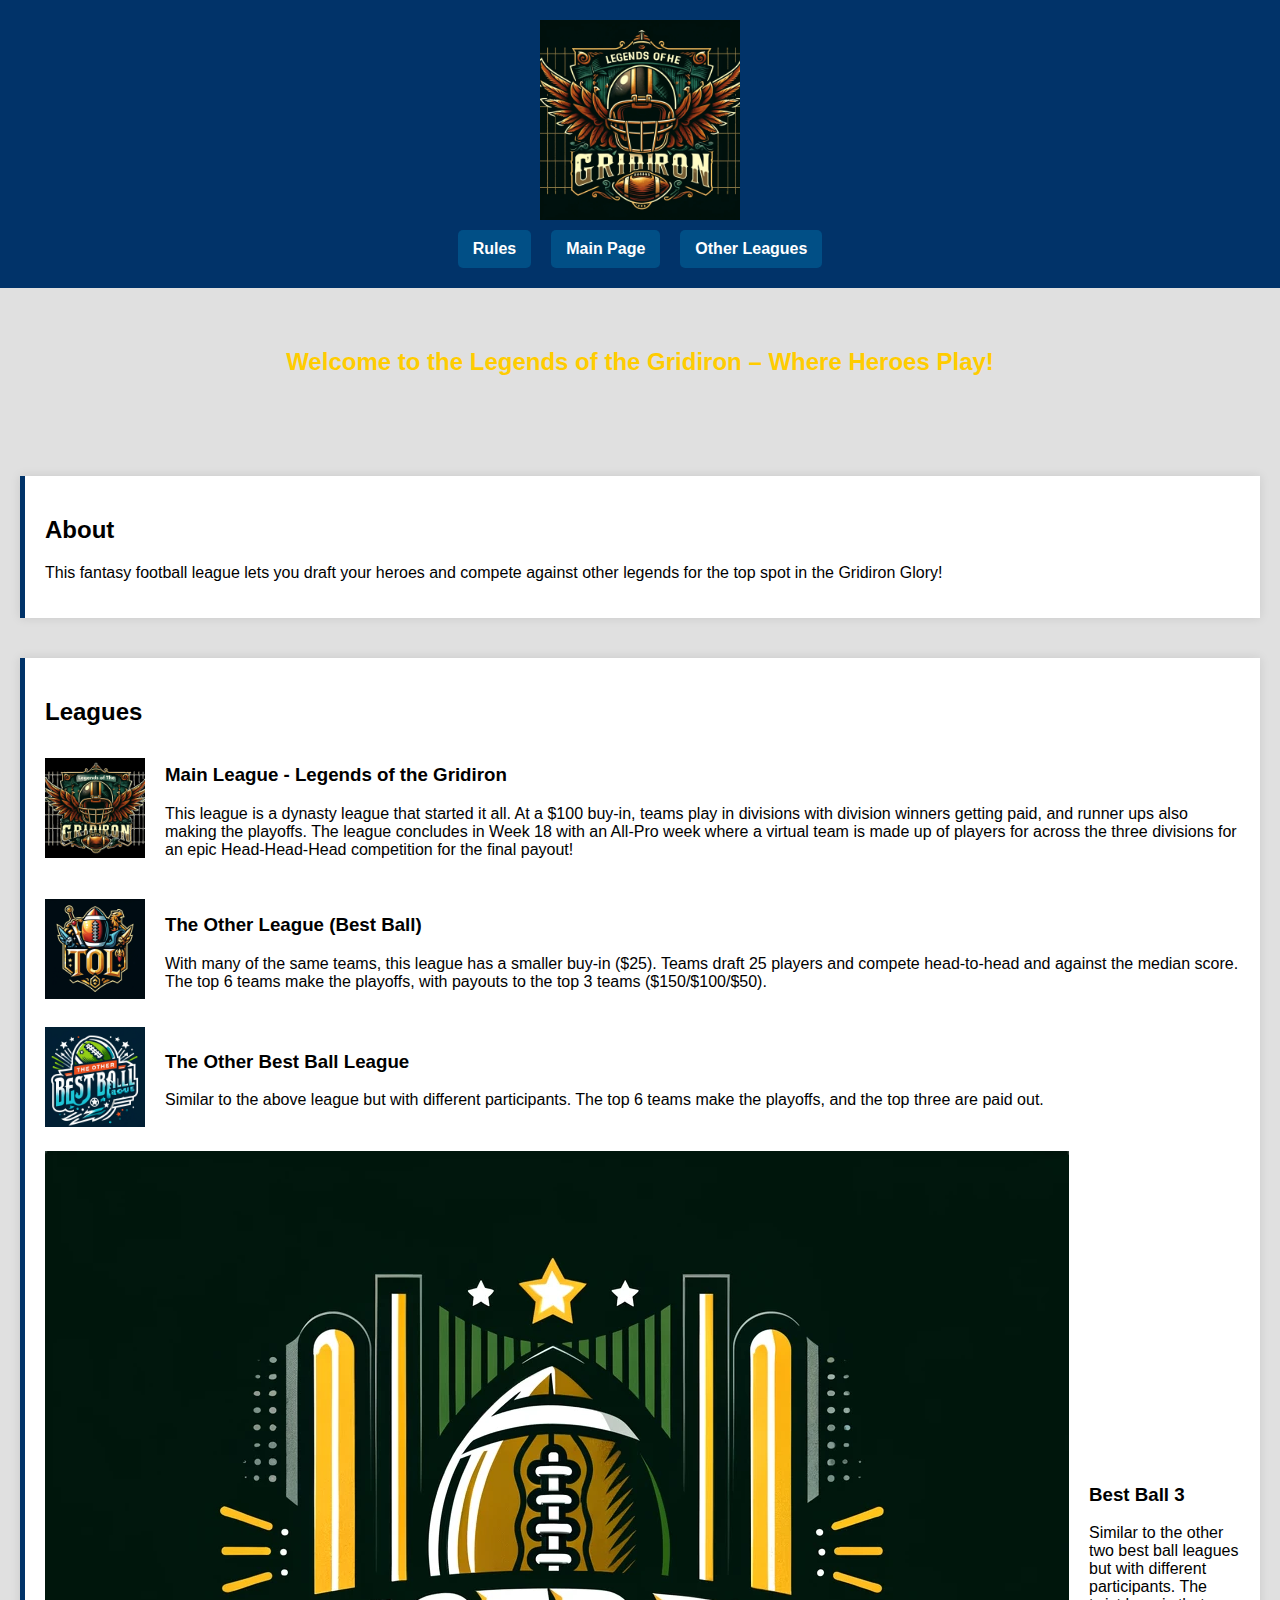
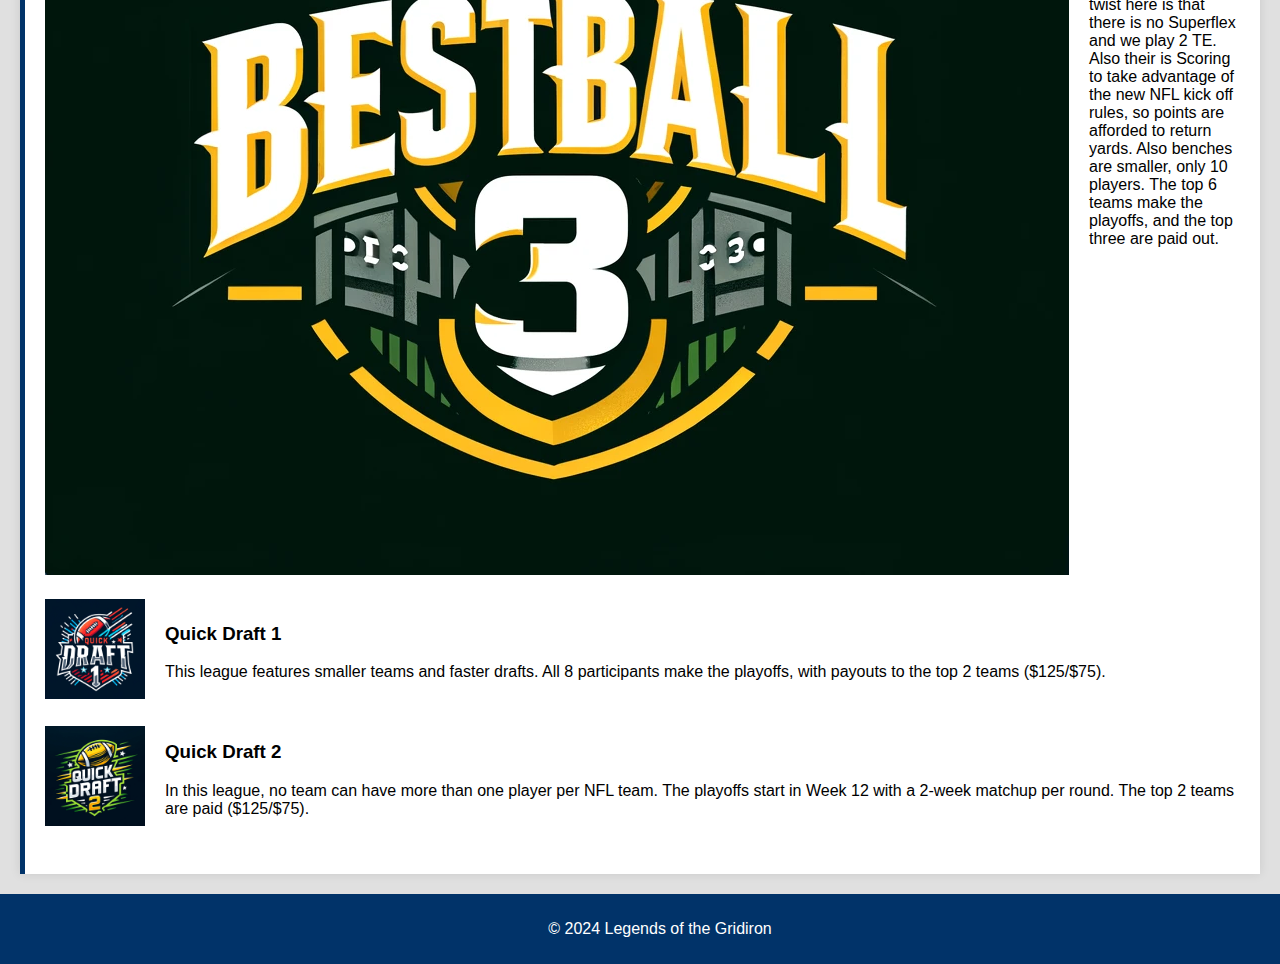
==== index.html @ 9a8d8000 "Add thumbnails to main images, add BB3" ====
<!DOCTYPE html>
<html lang="en">

<head>
    <meta charset="UTF-8">
    <meta name="viewport" content="width=device-width, initial-scale=1.0">
    <title>Legends of the Gridiron</title>
    <link rel="stylesheet" href="static/css/styles.css">
</head>

<body>
    <header>
        <div class="header-content">
            <img src="static/img/LegendLogo.png" alt="League Logo" class="large-logo">
        </div>
        <nav>
            <ul>
                <li><a href="#rules">Rules</a></li>
                <li><a href="index.html">Main Page</a></li>
                <li><a href="#otherLeagues">Other Leagues</a></li>
            </ul>
        </nav>
    </header>

    <section class="banner">
        <h2>Welcome to the Legends of the Gridiron – Where Heroes Play!</h2>
    </section>

    <section class="about">
        <h2>About</h2>
        <p>This fantasy football league lets you draft your heroes and compete against other legends for the top spot in
            the Gridiron Glory!</p>
    </section>

    <section class="leagues" id="otherLeagues">
        <h2>Leagues</h2>
        <ul>
            <li>
                <a href="MainLeague.html"><img src="static/img/LegendsLogo2.png" alt="Main League Thumbnail"
                        class="thumbnail"></a>
                <div>
                    <h3>Main League - Legends of the Gridiron</h3>
                    <p>This league is a dynasty league that started it all. At a $100 buy-in, teams play in divisions
                        with
                        division winners getting paid, and runner ups also making the playoffs. The league concludes in
                        Week
                        18 with an All-Pro week where a virtual team is made up of players for across the three
                        divisions
                        for an epic Head-Head-Head competition for the final payout!</p>
                </div>
            </li>
            <li>
                <a href="TheBestBallLeague.html"><img src="static/img/TheOtherLeague.png"
                        alt="Best Ball League Thumbnail" class="thumbnail"></a>
                <div>
                    <h3>The Other League (Best Ball)</h3>
                    <p>With many of the same teams, this league has a smaller buy-in ($25). Teams draft 25 players and
                        compete head-to-head and against the median score. The top 6 teams make the playoffs, with
                        payouts
                        to the top 3 teams ($150/$100/$50).</p>
                </div>
            </li>
            <li>
                <a href="OtherBestBallLeague.html"><img src="static/img/TheOtherBBLeague.png"
                        alt="Other Best Ball League Thumbnail" class="thumbnail"></a>
                <div>
                    <h3>The Other Best Ball League</h3>
                    <p>Similar to the above league but with different participants. The top 6 teams make the playoffs,
                        and
                        the top three are paid out.</p>
                </div>
            </li>
            <li>
                <a href="BestBall3.html"><img src="static/img/BestBall3.png" alt="Best Ball 3 Thumbnail
                        class="thumbnail"></a>
                <div>
                    <h3>Best Ball 3</h3>
                    <p>Similar to the other two best ball leagues but with different participants.  The twist here is that there is no Superflex and we play 2 TE.  Also their is Scoring
                        to take advantage of the new NFL kick off rules, so points are afforded to return yards.  Also benches are smaller, only 10 players. 
                        The top 6 teams make the playoffs, and the top three are paid out.</p>
                </div>
            </li>
            <li>
                <a href="QuickDraft1.html"><img src="static/img/QuickDraft1.png"
                        alt="Quick Draft 1 Thumbnail" class="thumbnail"></a>
                <div>
                    <h3>Quick Draft 1</h3>
                    <p>This league features smaller teams and faster drafts. All 8 participants make the playoffs, with
                        payouts to the top 2 teams ($125/$75).</p>
                </div>
            </li>
            <li>
                <a href="QuickDraft2.html"><img src="static/img/quickdraft2.png"
                        alt="Quick Draft 2 Thumbnail" class="thumbnail"></a>
                <div>
                    <h3>Quick Draft 2</h3>
                    <p>In this league, no team can have more than one player per NFL team. The playoffs start in Week 12
                        with a 2-week matchup per round. The top 2 teams are paid ($125/$75).</p>
                </div>
            </li>
        </ul>
    </section>

    <footer>
        <p>&copy; 2024 Legends of the Gridiron</p>
    </footer>
</body>

</html>
---- static/css/styles.css ----
body {
    font-family: 'Arial', sans-serif;
    margin: 0;
    padding: 0;
    background-color: #e0e0e0;
    display: flex;
    flex-direction: column;
    min-height: 100vh;
}

header {
    background-color: #013369;
    color: white;
    padding: 20px;
    text-align: center;
}

.header-content {
    display: flex;
    align-items: center;
    justify-content: center;
    flex-wrap: wrap;
}

.header-content .large-logo {
    height: 200px;
    /* Adjust height for larger logo */
    max-width: 100%;
    /* Ensure the logo is responsive */
}

nav ul {
    list-style: none;
    padding: 0;
    display: flex;
    justify-content: center;
    flex-wrap: wrap;
    margin: 10px 0 0;
}

nav ul li {
    margin: 0 10px;
}

nav ul li a {
    display: block;
    padding: 10px 15px;
    color: white;
    background-color: #014f86;
    border-radius: 5px;
    text-decoration: none;
    font-weight: bold;
    transition: background-color 0.3s;
}

nav ul li a:hover {
    background-color: #013369;
}

main {
    flex: 1;
}

.banner {
    background: url('football-field.jpg') no-repeat center center/cover;
    color: white;
    text-align: center;
    padding: 60px 20px;
}

.banner h2 {
    margin: 0 0 20px;
    color: #ffcc00;
    /* Change this color as desired */
}

.about,
.leagues {
    margin: 20px;
    padding: 20px;
    background-color: white;
    box-shadow: 0 0 10px rgba(0, 0, 0, 0.1);
    border-left: 5px solid #013369;
}

.leagues ul {
    list-style: none;
    padding: 0;
}

.leagues ul li {
    display: flex;
    align-items: center;
    margin-bottom: 20px;
}

.leagues ul li a {
    margin-right: 20px;
}

.leagues ul li img.thumbnail {
    width: 100px;
    /* Adjust width as needed */
    height: auto;
}

footer {
    background-color: #013369;
    color: white;
    text-align: center;
    padding: 10px 20px;
    position: relative;
    bottom: 0;
    width: 100%;
    margin-top: auto;
}

/* Mobile Responsive Styles */
@media (max-width: 768px) {
    .header-content {
        flex-direction: column;
    }

    nav ul {
        flex-direction: column;
        align-items: center;
    }

    nav ul li {
        margin: 5px 0;
    }

    .banner {
        padding: 40px 20px;
    }

    .leagues ul li {
        flex-direction: column;
        align-items: flex-start;
    }

    .leagues ul li a {
        margin-bottom: 10px;
    }
}
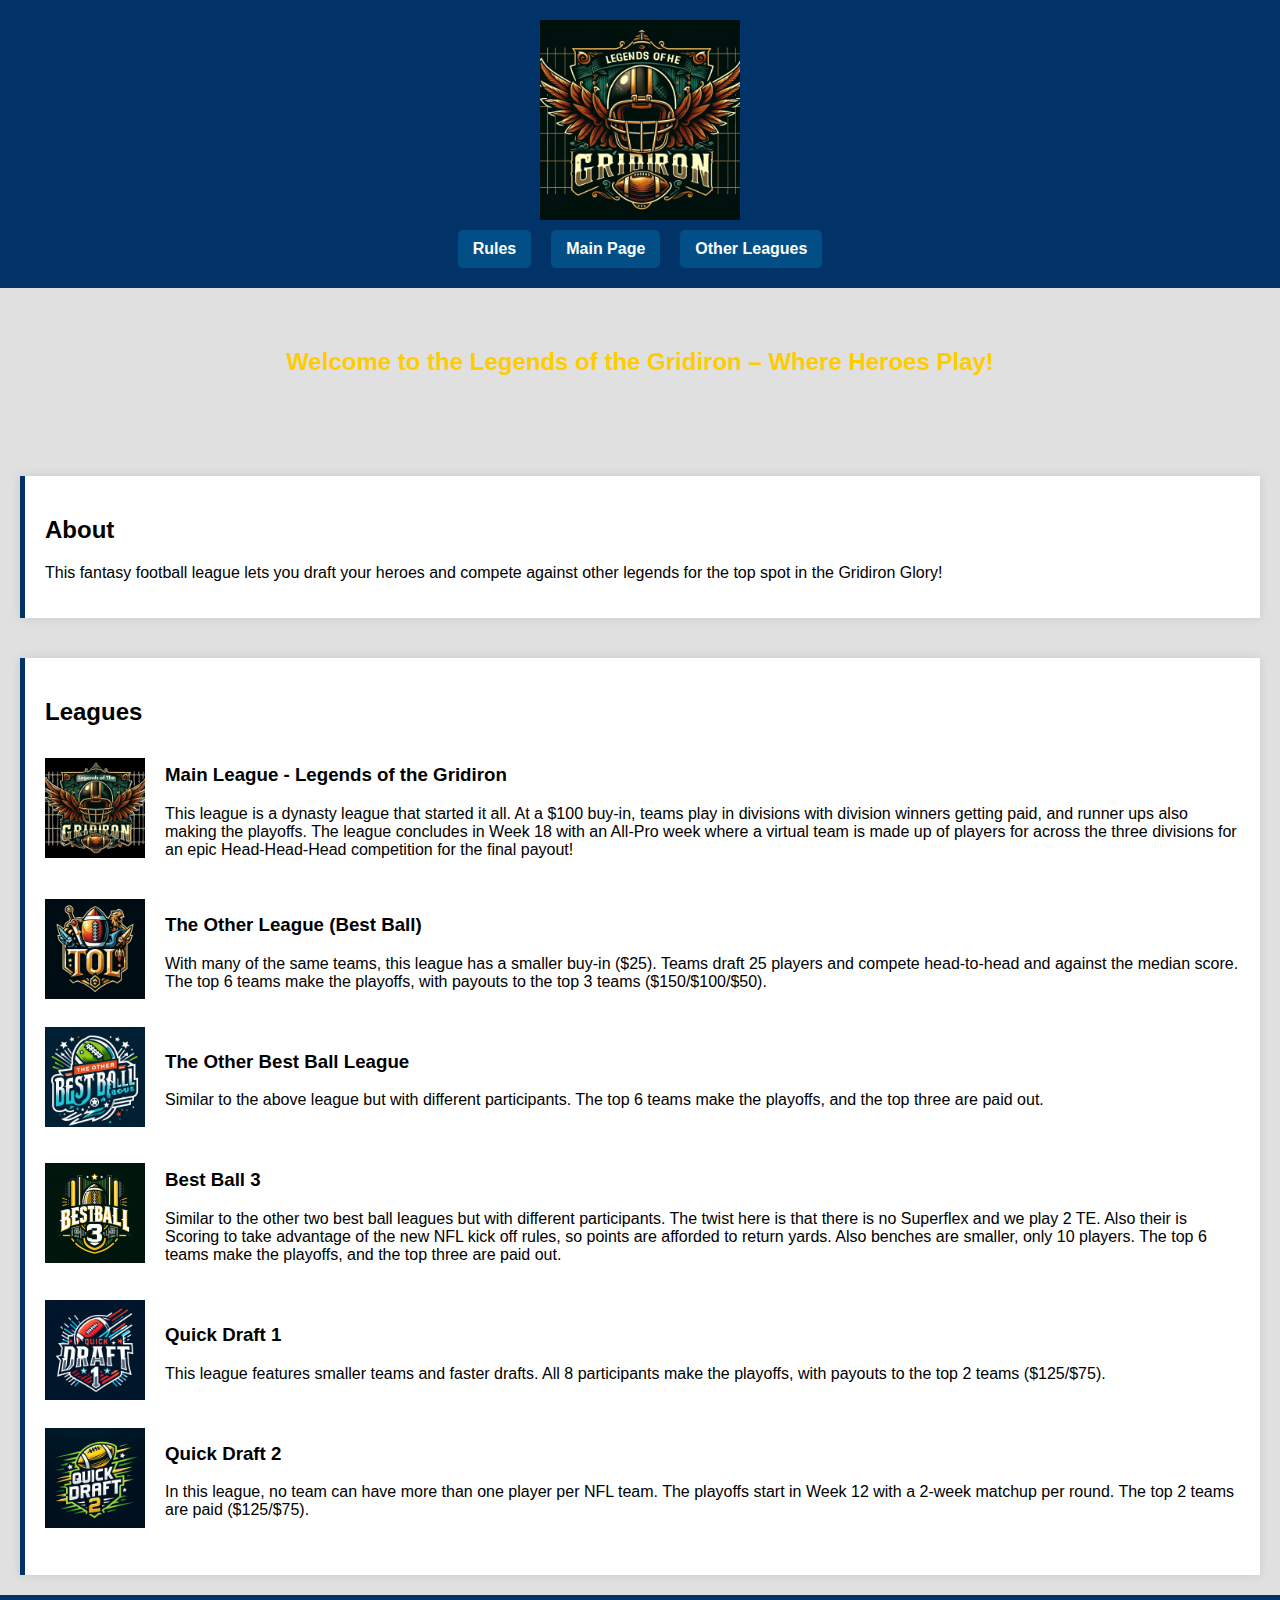
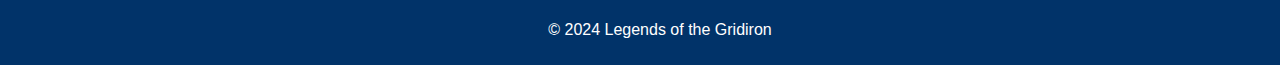
==== commit 334e88d0: "Use the bestball 3 thumbnail" ====
--- a/index.html
+++ b/index.html
@@ -71,7 +71,7 @@
                 </div>
             </li>
             <li>
-                <a href="BestBall3.html"><img src="static/img/BestBall3.png" alt="Best Ball 3 Thumbnail
+                <a href="BestBall3.html"><img src="static/img/BestBall3_thumbnail.png" alt="Best Ball 3 Thumbnail
                         class="thumbnail"></a>
                 <div>
                     <h3>Best Ball 3</h3>
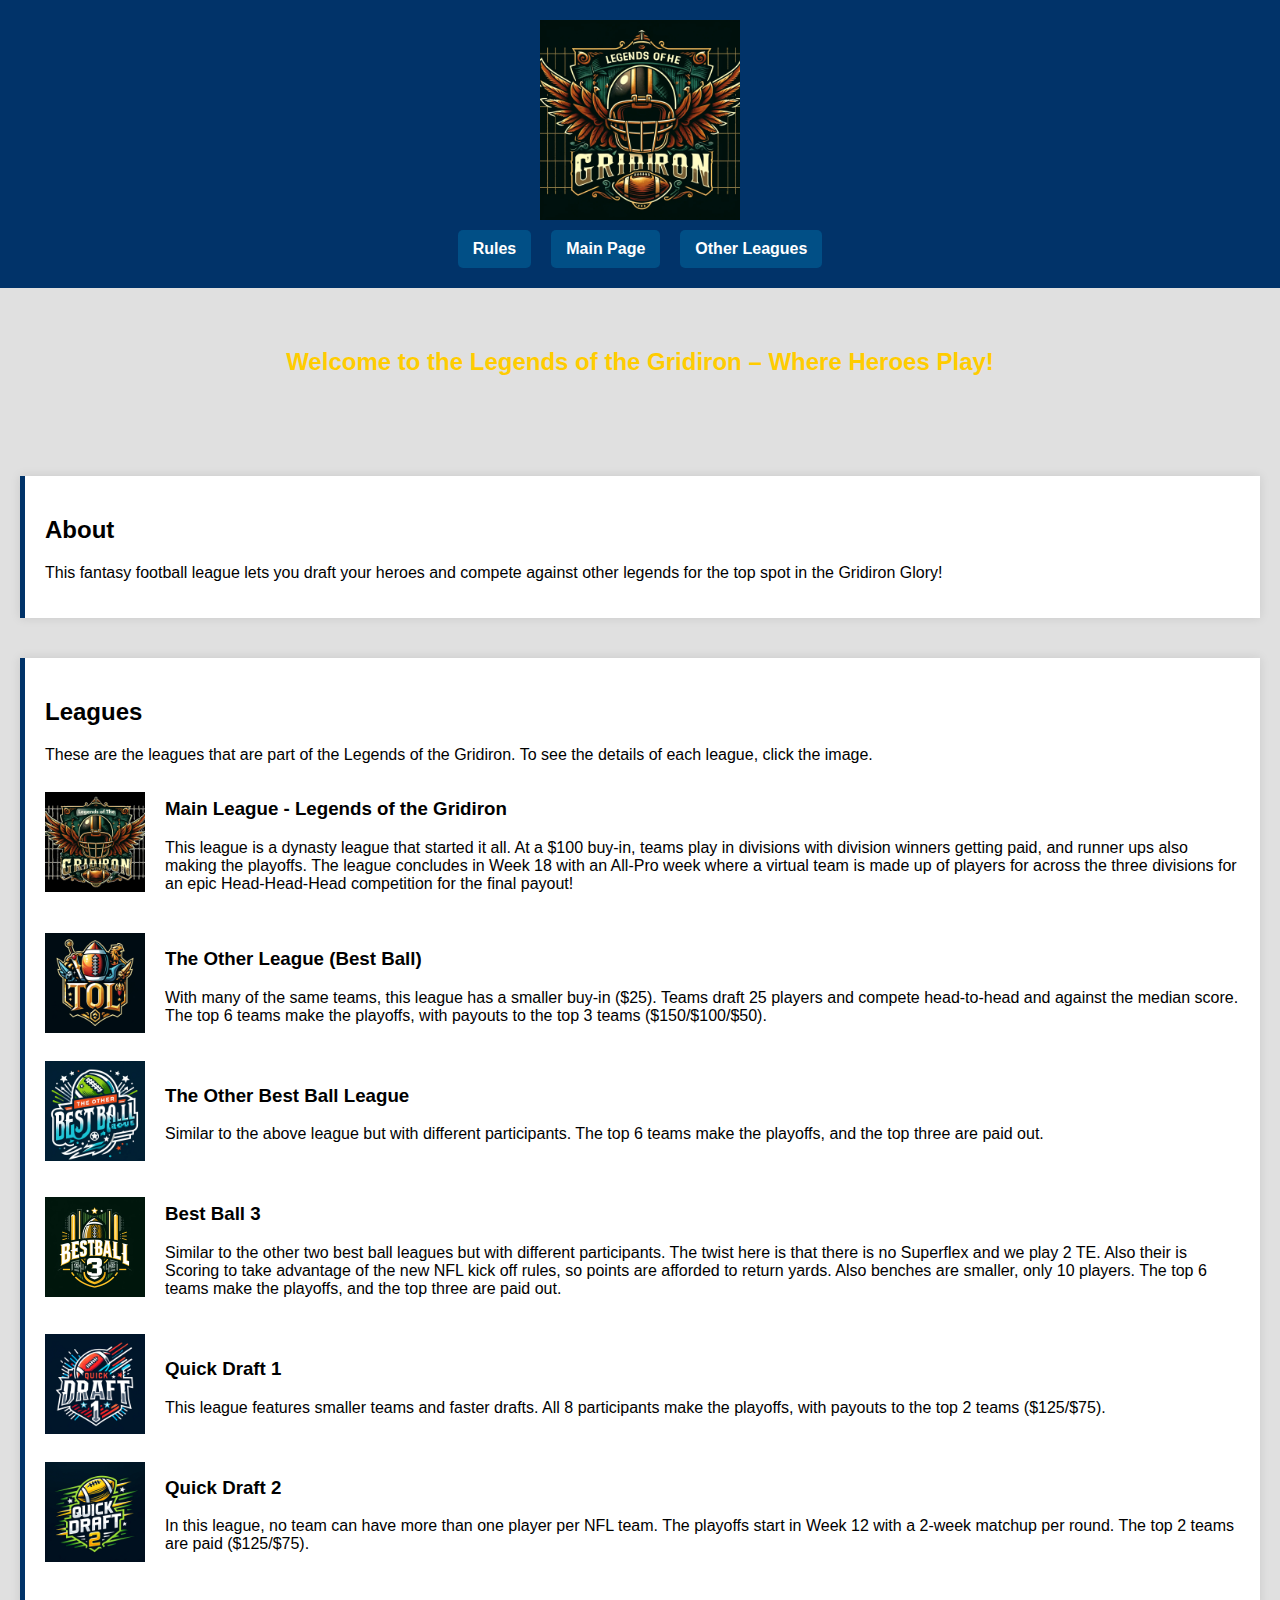
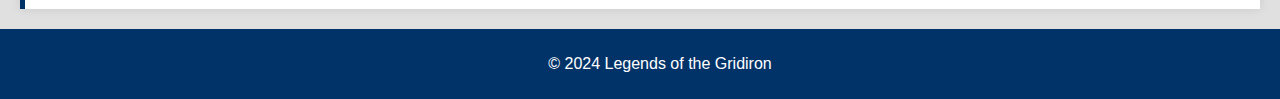
==== commit dccacb0c: "Minor fixups" ====
--- a/index.html
+++ b/index.html
@@ -34,6 +34,7 @@
 
     <section class="leagues" id="otherLeagues">
         <h2>Leagues</h2>
+        These are the leagues that are part of the Legends of the Gridiron.  To see the details of each league, click the image.
         <ul>
             <li>
                 <a href="MainLeague.html"><img src="static/img/LegendsLogo2.png" alt="Main League Thumbnail"
--- a/static/css/styles.css
+++ b/static/css/styles.css
@@ -29,6 +29,29 @@
     /* Ensure the logo is responsive */
 }
 
+.header-content .logo {
+    height: 100px;
+    margin-right: 20px;
+}
+
+.header-content .header-text {
+    display: flex;
+    flex-direction: column;
+    justify-content: center;
+    color: white;
+}
+
+header h1 {
+    margin: 0;
+    font-size: 2.5em;
+}
+
+header h2 {
+    margin: 0;
+    font-size: 1.5em;
+    font-weight: normal;
+}
+
 nav ul {
     list-style: none;
     padding: 0;
@@ -38,9 +61,9 @@
     margin: 10px 0 0;
 }
 
-nav ul li {
-    margin: 0 10px;
-}
+nav ul li  {
+     margin: 0 10px;
+ }
 
 nav ul li a {
     display: block;
@@ -75,7 +98,13 @@
 }
 
 .about,
-.leagues {
+.leagues,
+.content-section,
+#overview,
+#scoring-system,
+#player-names,
+#playoff-system,
+#special-rules {
     margin: 20px;
     padding: 20px;
     background-color: white;
@@ -104,6 +133,11 @@
     height: auto;
 }
 
+.rowHighlight {
+    background-color: #FFFF00;
+    font-weight: bold;
+    color: #000000;
+}
 footer {
     background-color: #013369;
     color: white;
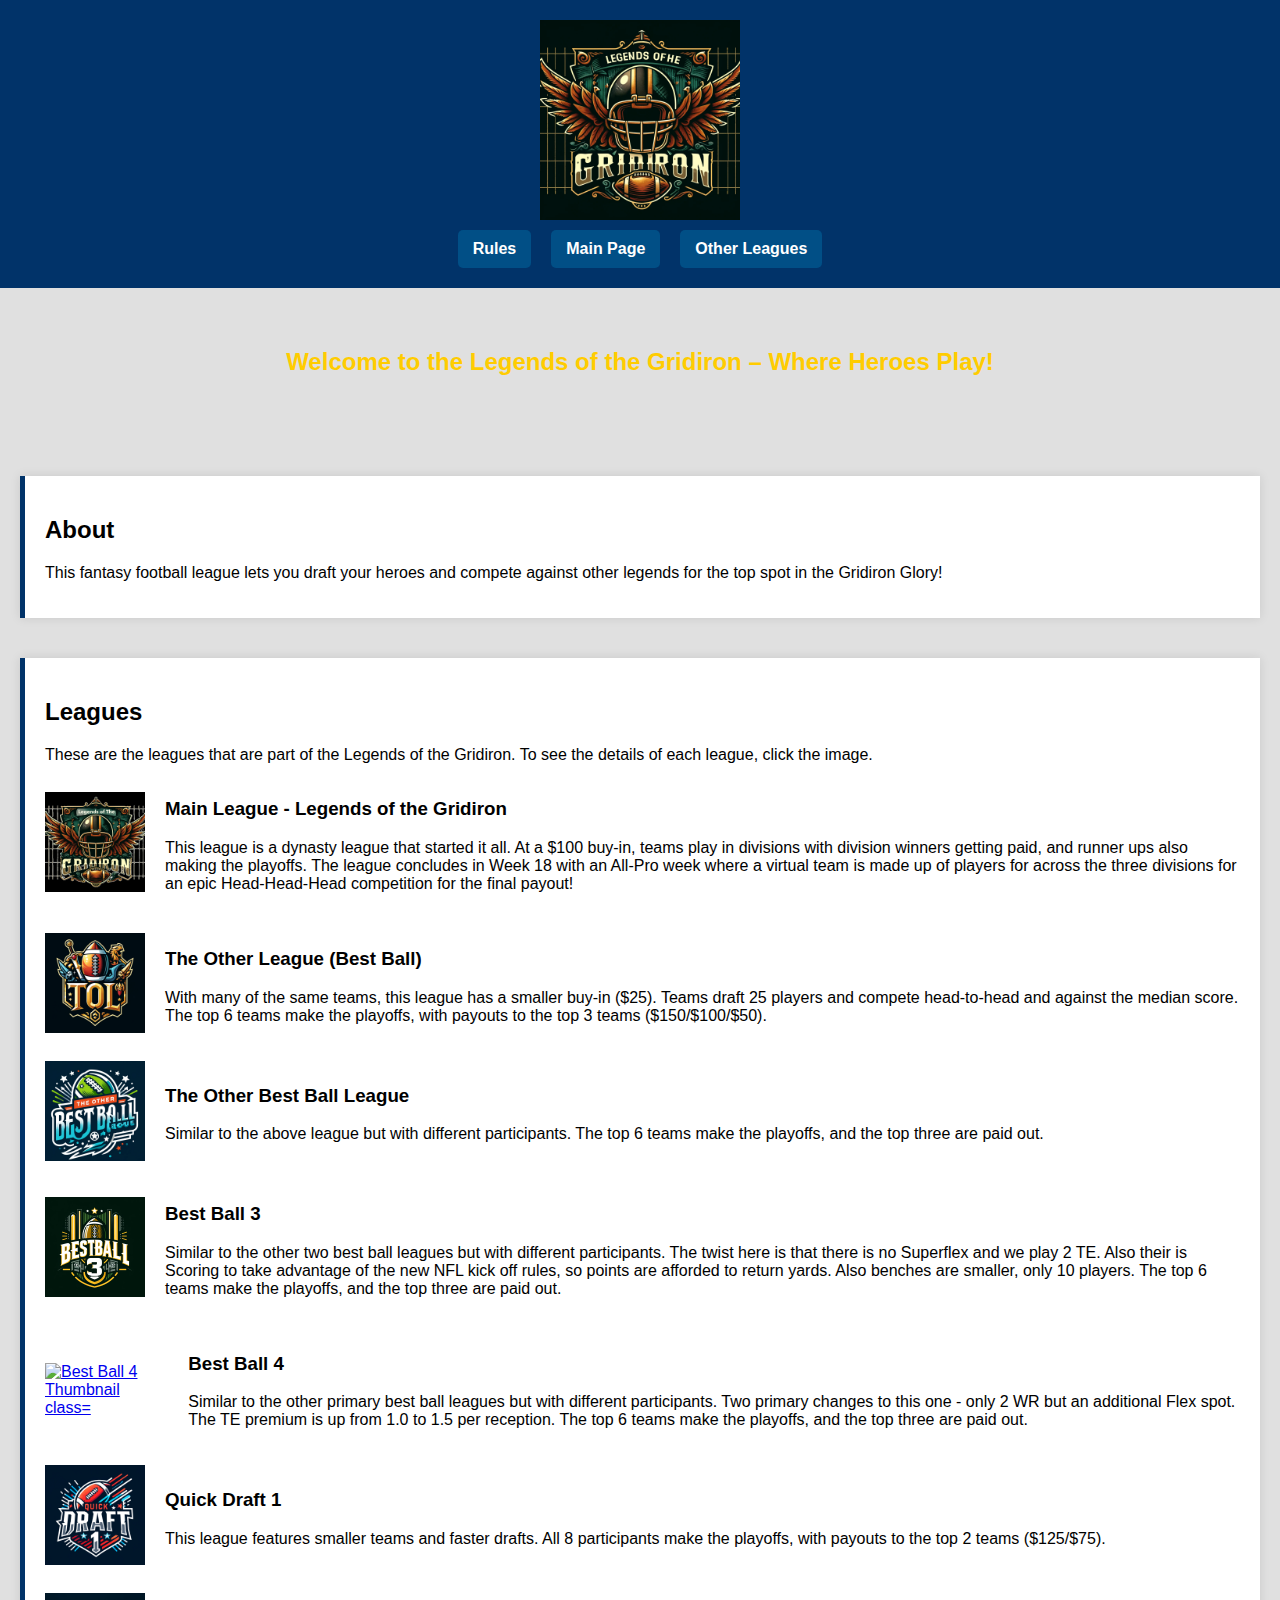
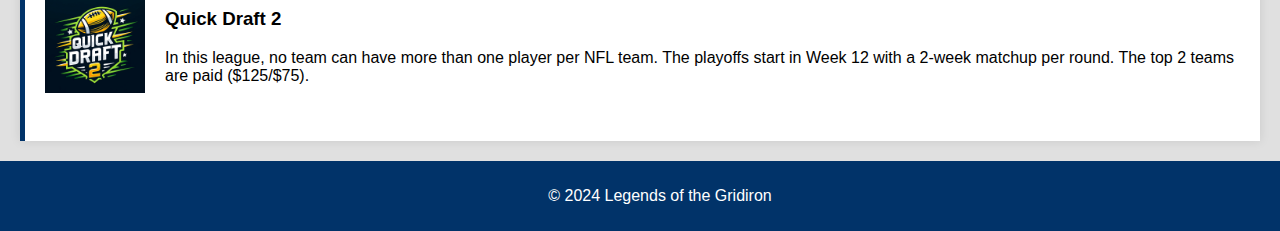
==== commit 3d9b3438: "Update the main page for BestBall4" ====
--- a/index.html
+++ b/index.html
@@ -82,6 +82,16 @@
                 </div>
             </li>
             <li>
+                <a href="BestBall4.html"><img src="static/img/BestBall4_thumbnail.png" alt="Best Ball 4 Thumbnail
+                                    class=" thumbnail"></a>
+                <div>
+                    <h3>Best Ball 4</h3>
+                    <p>Similar to the other primary best ball leagues but with different participants.  Two primary changes to this one - only 2 WR but an additional Flex spot. 
+                        The TE premium is up from 1.0 to 1.5 per reception.
+                        The top 6 teams make the playoffs, and the top three are paid out.</p>
+                </div>
+            </li>
+            <li>
                 <a href="QuickDraft1.html"><img src="static/img/QuickDraft1.png"
                         alt="Quick Draft 1 Thumbnail" class="thumbnail"></a>
                 <div>
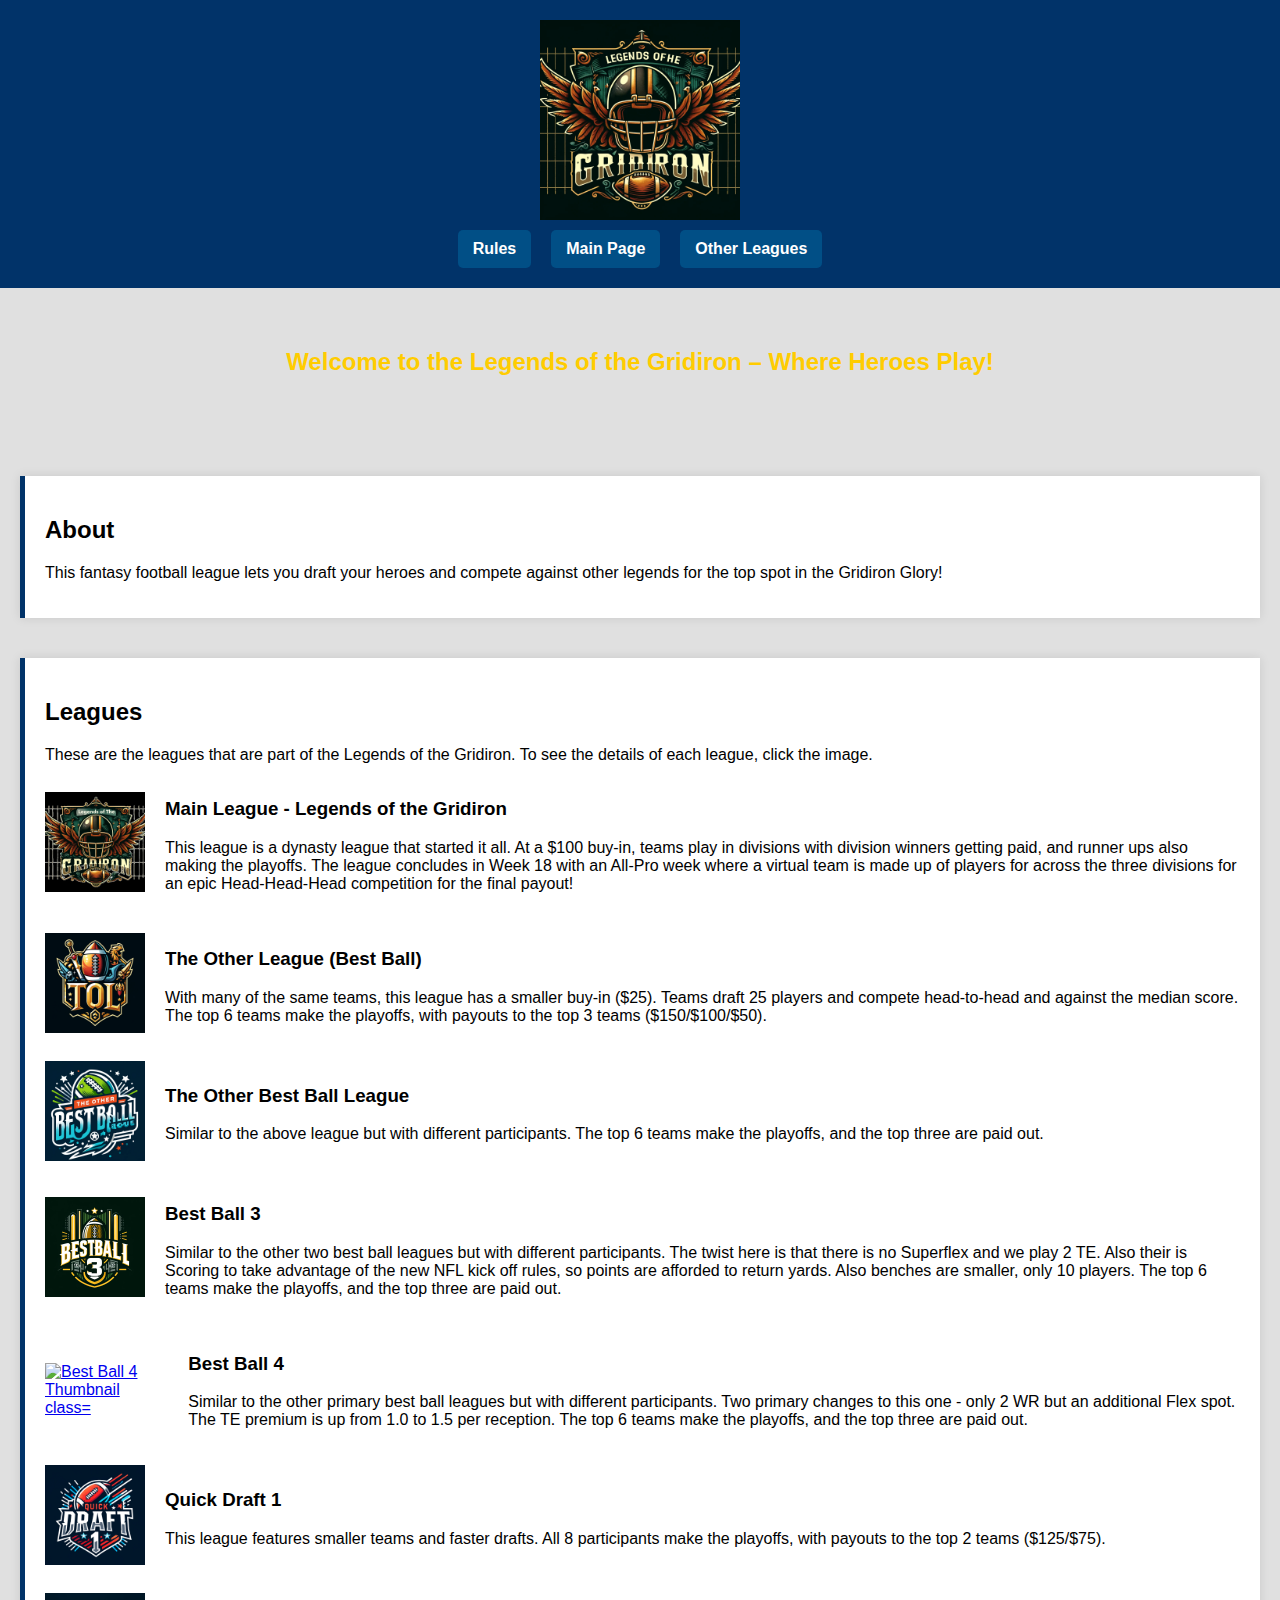
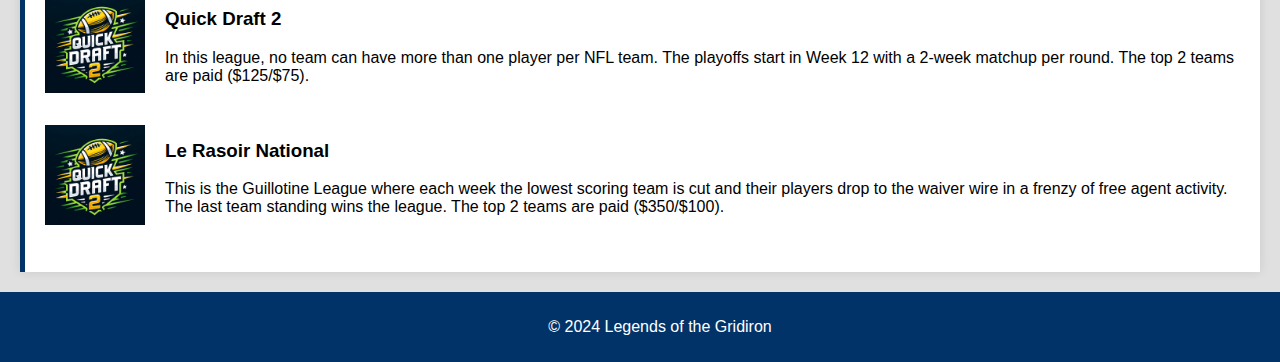
==== commit 3d21feed: "Add the GLeague" ====
--- a/index.html
+++ b/index.html
@@ -109,6 +109,17 @@
                         with a 2-week matchup per round. The top 2 teams are paid ($125/$75).</p>
                 </div>
             </li>
+                        <li>
+                            <a href="GLeague.html"><img src="static/img/quickdraft2.png" alt="Quick Draft 2 Thumbnail"
+                                    class="thumbnail"></a>
+                            <div>
+                                <h3>Le Rasoir National</h3>
+                                <p>This is the Guillotine League where each week the lowest scoring team is cut and their players
+                                    drop to the waiver wire in a frenzy of free agent activity.  The last team standing wins the
+                                    league.  The top 2 teams are paid ($350/$100).</p>
+                                </p>
+                            </div>
+                        </li>
         </ul>
     </section>
 
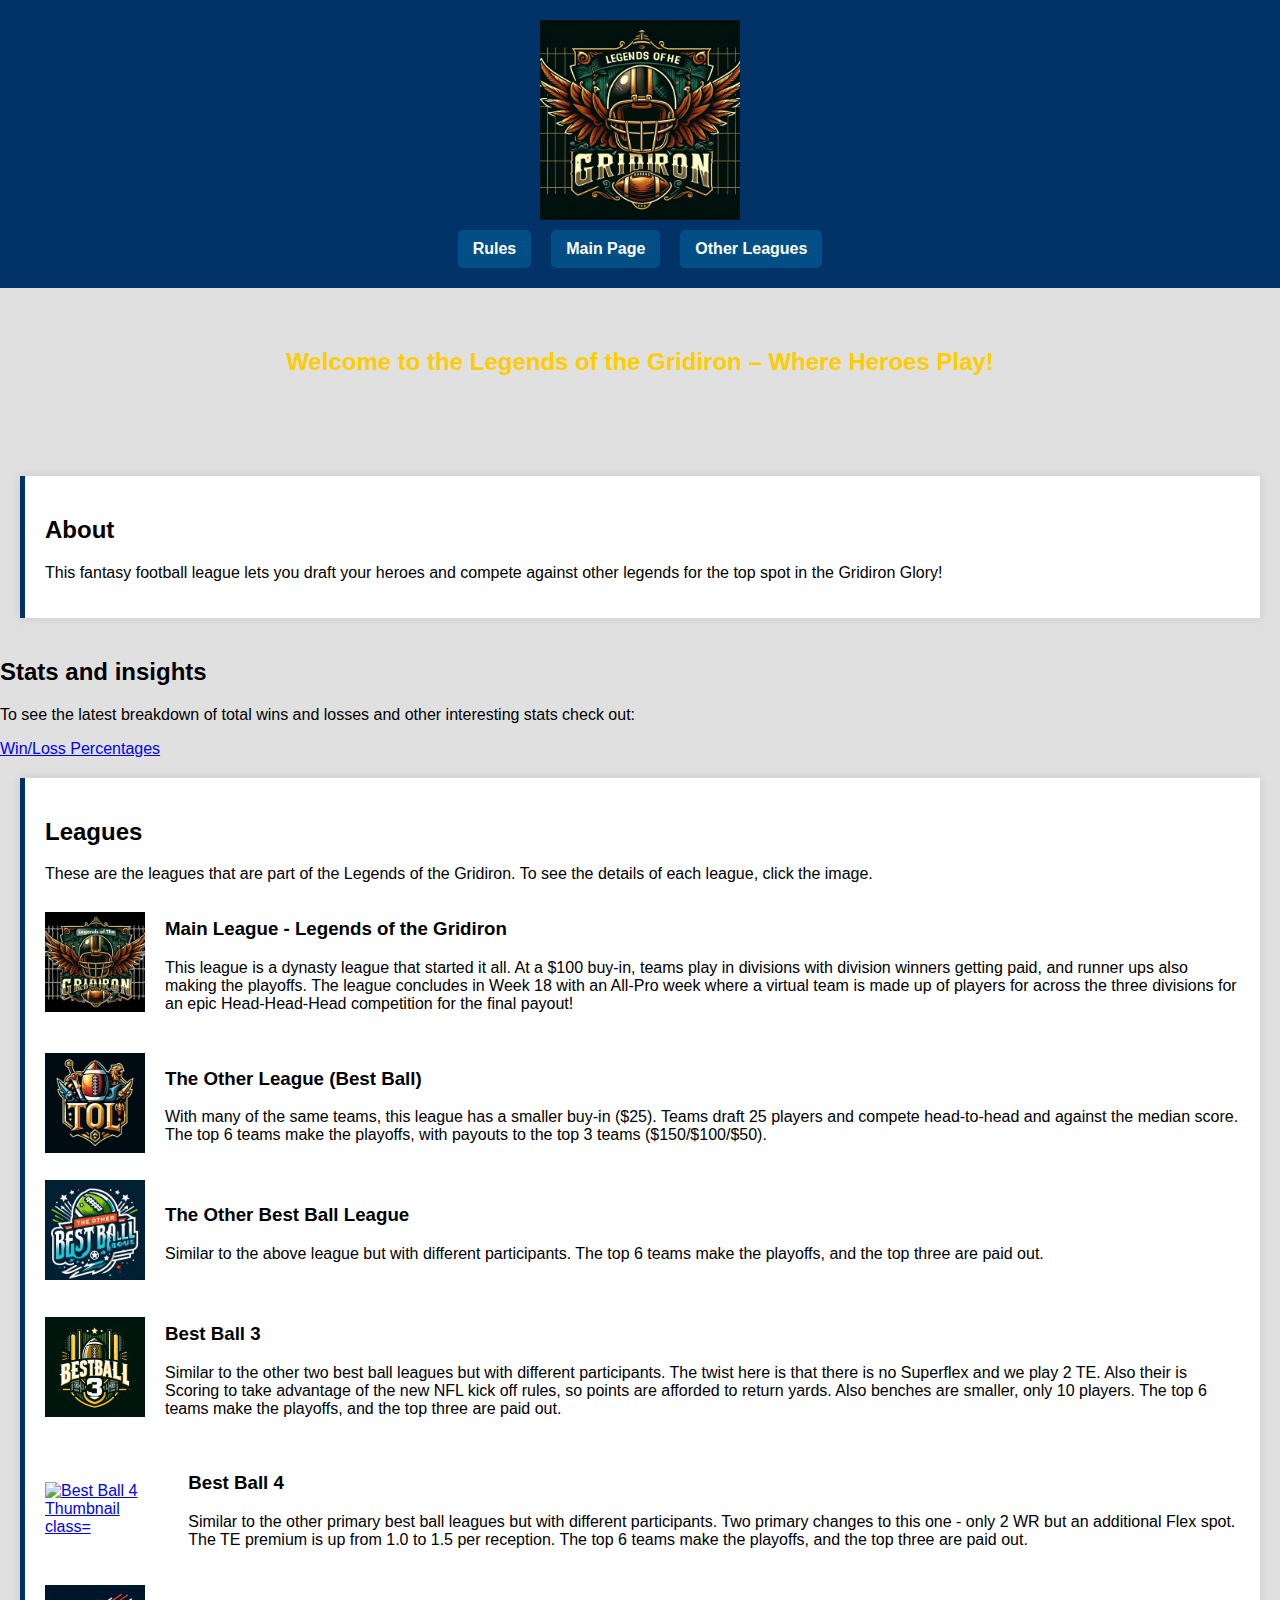
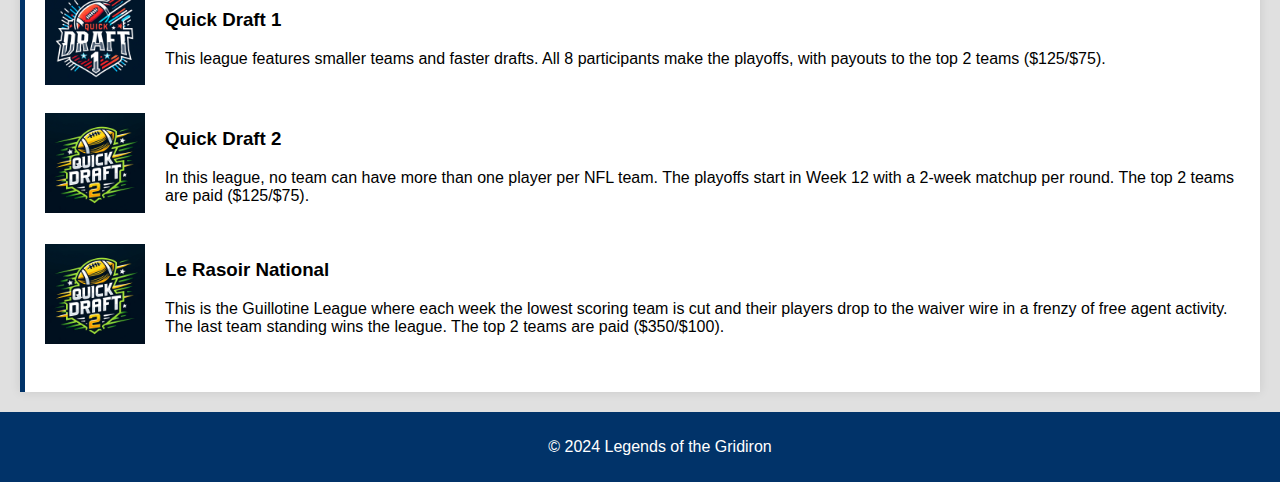
==== commit b293795c: "Put the stats on the actual main page" ====
--- a/index.html
+++ b/index.html
@@ -31,6 +31,13 @@
         <p>This fantasy football league lets you draft your heroes and compete against other legends for the top spot in
             the Gridiron Glory!</p>
     </section>
+
+    <section class="stats">
+        <h2>Stats and insights</h2>
+        <p>To see the latest breakdown of total wins and losses and other interesting stats check out:</p>
+        <a href="stats.html">Win/Loss Percentages</a>
+    </section>
+
 
     <section class="leagues" id="otherLeagues">
         <h2>Leagues</h2>
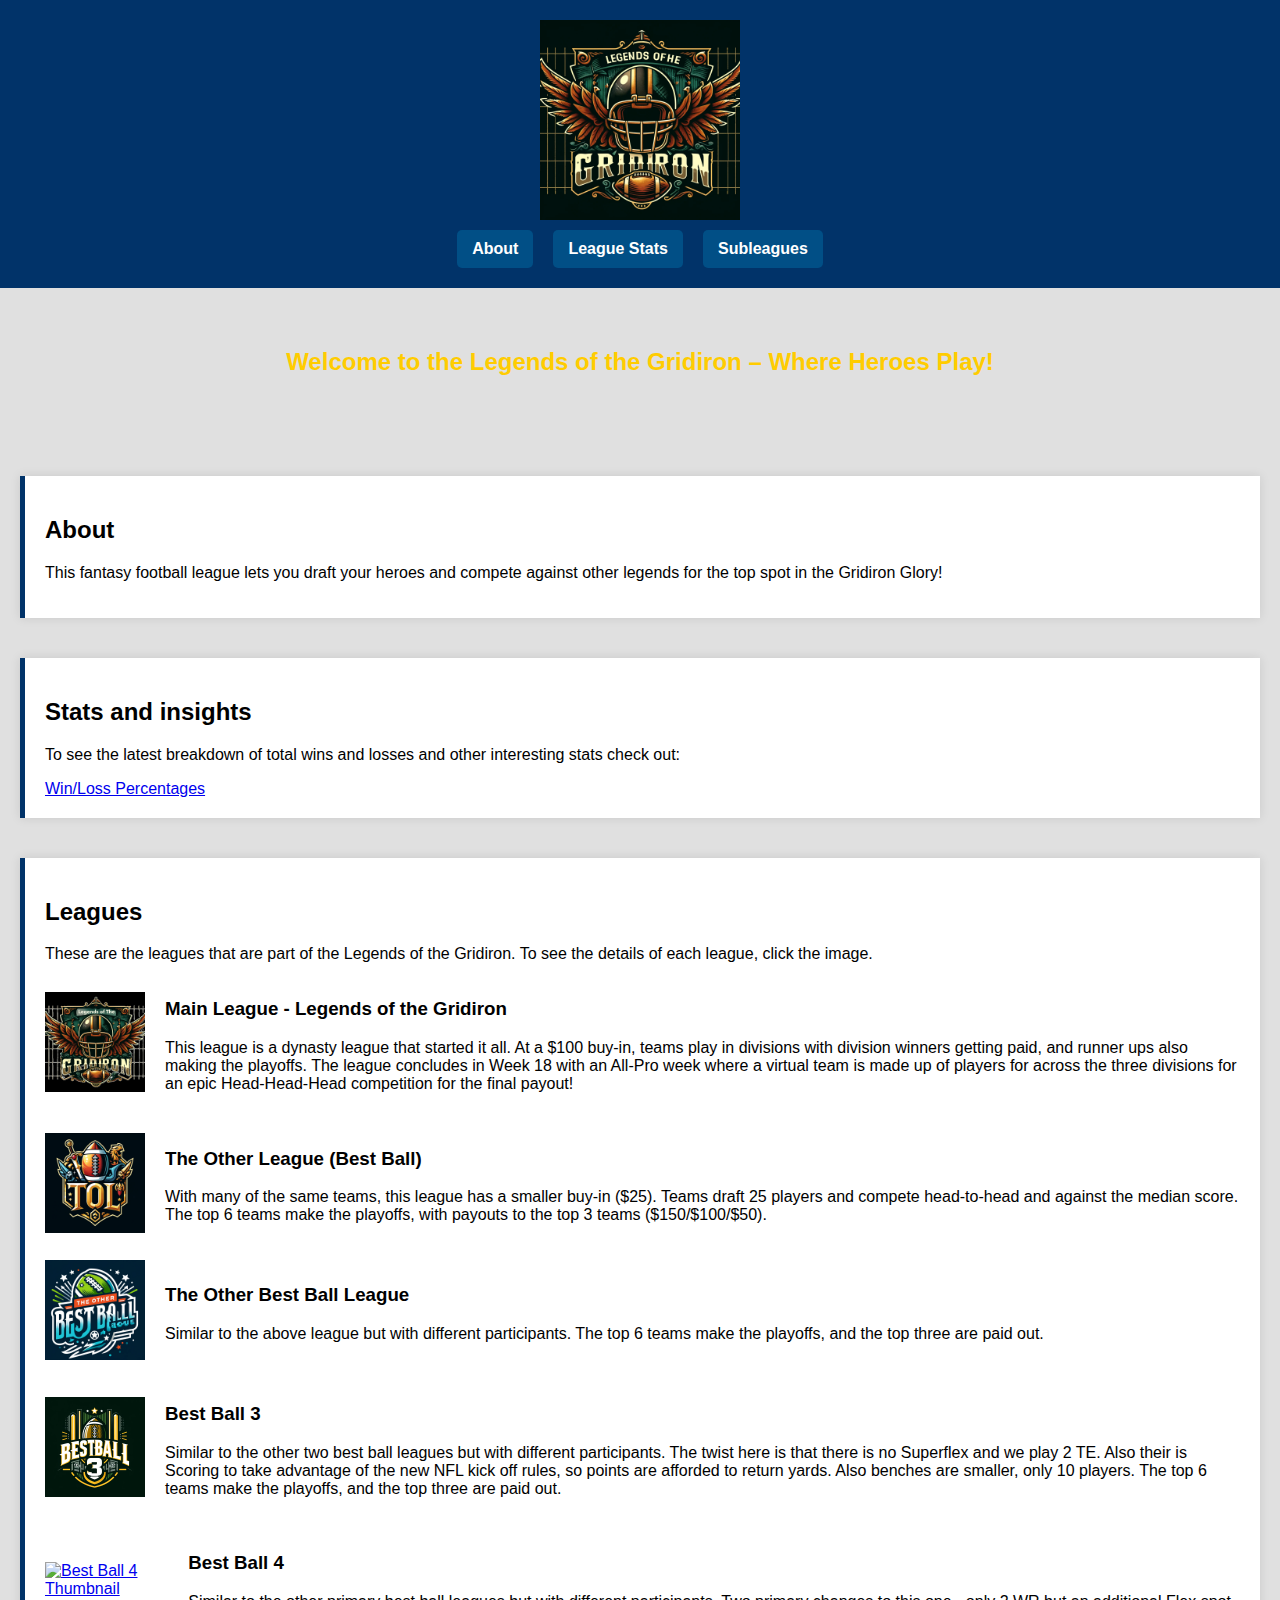
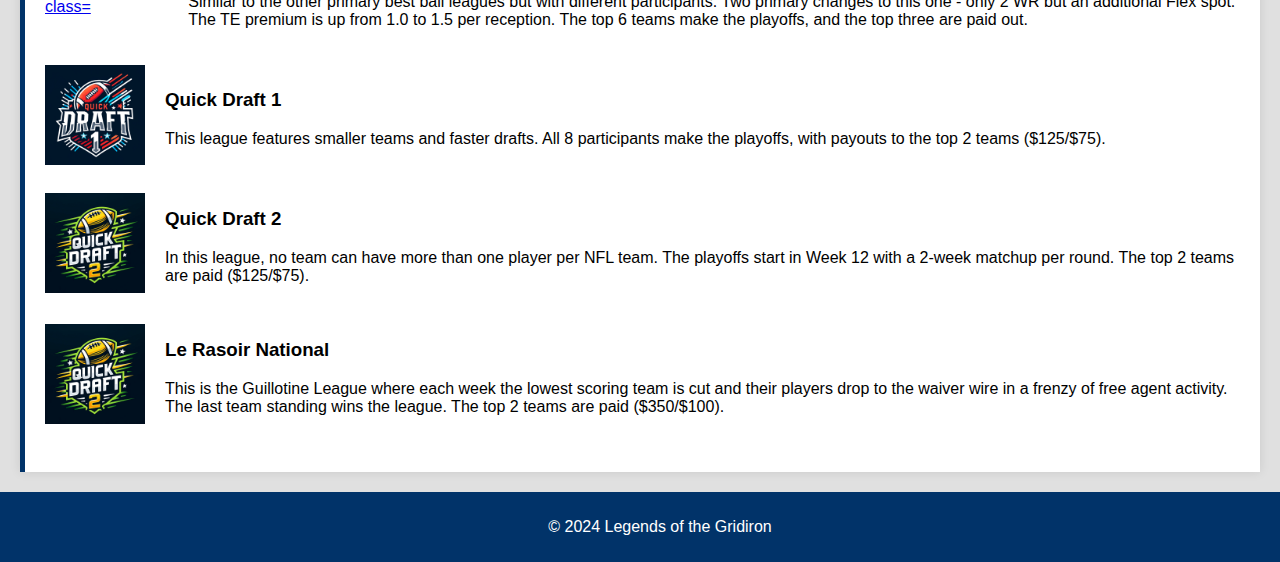
==== commit 0517e1f0: "Update the style to match the front pages" ====
--- a/index.html
+++ b/index.html
@@ -15,9 +15,9 @@
         </div>
         <nav>
             <ul>
-                <li><a href="#rules">Rules</a></li>
-                <li><a href="index.html">Main Page</a></li>
-                <li><a href="#otherLeagues">Other Leagues</a></li>
+                <li><a href="#about">About</a></li>
+                <li><a href="#stats">League Stats</a></li>
+                <li><a href="#otherLeagues">Subleagues</a></li>
             </ul>
         </nav>
     </header>
@@ -26,13 +26,13 @@
         <h2>Welcome to the Legends of the Gridiron – Where Heroes Play!</h2>
     </section>
 
-    <section class="about">
+    <section class="about" id="about">
         <h2>About</h2>
         <p>This fantasy football league lets you draft your heroes and compete against other legends for the top spot in
             the Gridiron Glory!</p>
     </section>
 
-    <section class="stats">
+    <section class="stats" id="stats">
         <h2>Stats and insights</h2>
         <p>To see the latest breakdown of total wins and losses and other interesting stats check out:</p>
         <a href="stats.html">Win/Loss Percentages</a>
--- a/static/css/styles.css
+++ b/static/css/styles.css
@@ -100,6 +100,10 @@
 .about,
 .leagues,
 .content-section,
+.stats,
+#about,
+#stats,
+#leagues,
 #overview,
 #scoring-system,
 #player-names,
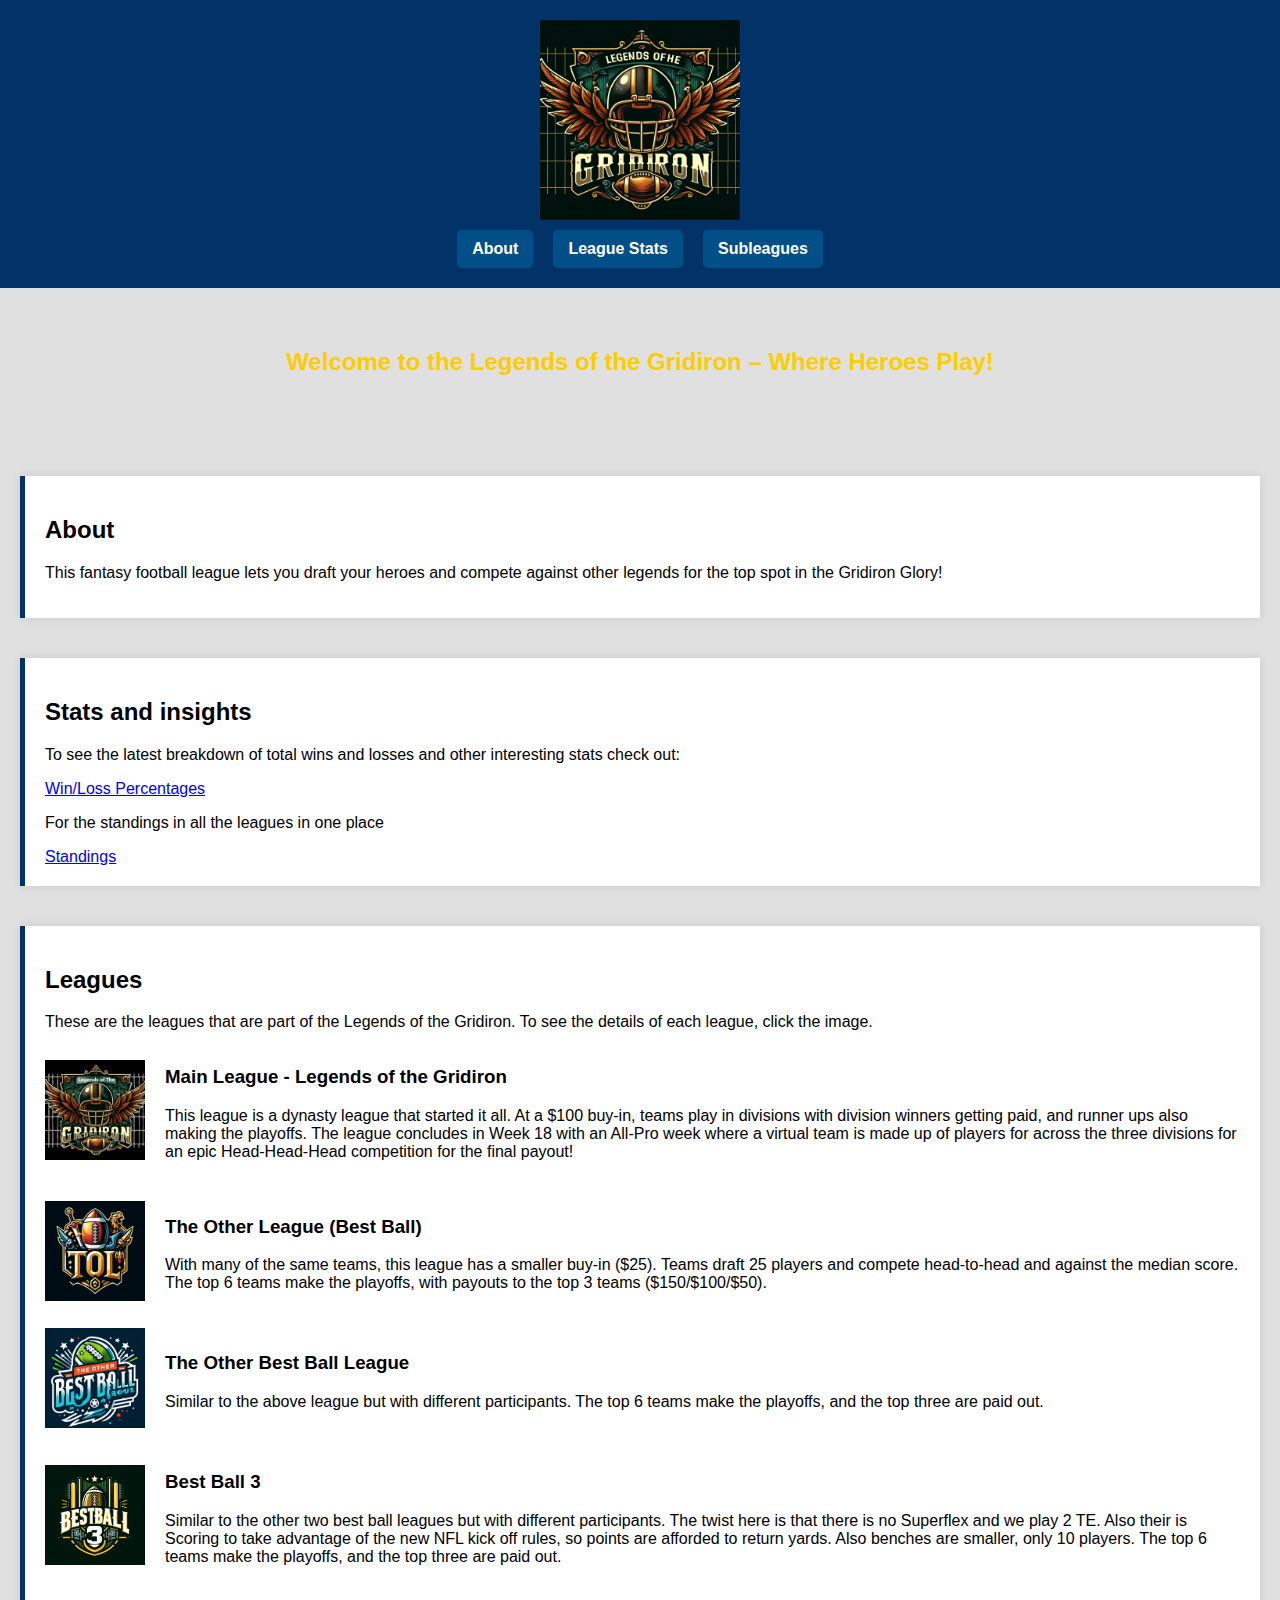
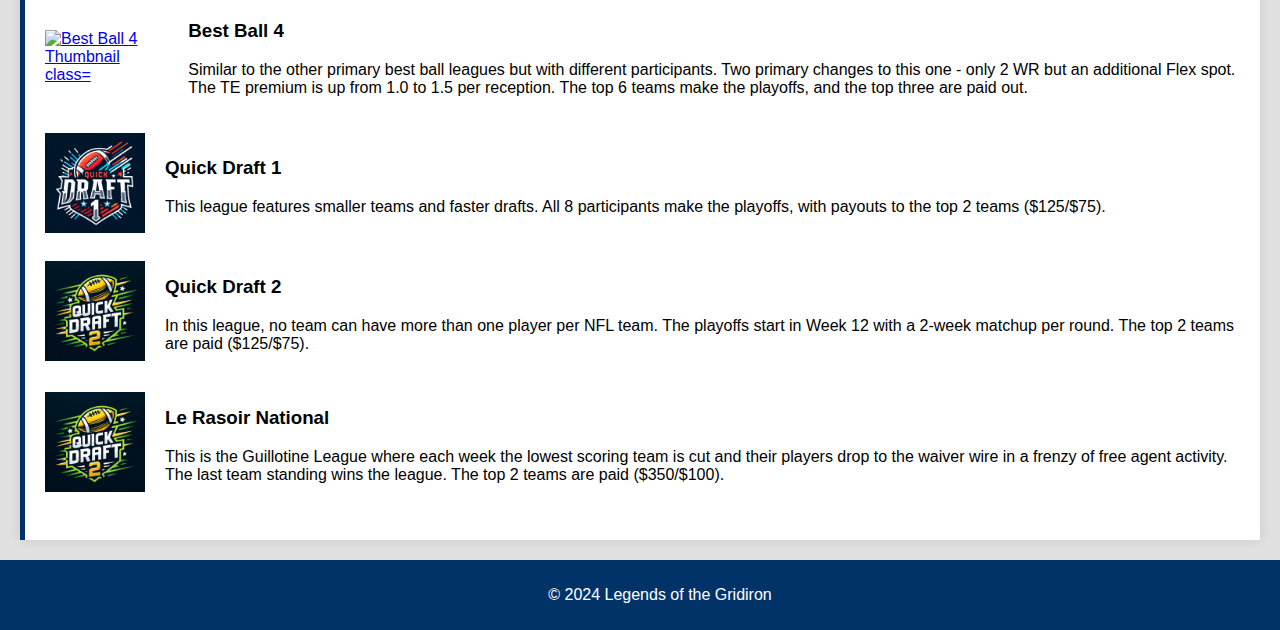
==== commit 3565204f: "Week 13 updates" ====
--- a/index.html
+++ b/index.html
@@ -36,6 +36,8 @@
         <h2>Stats and insights</h2>
         <p>To see the latest breakdown of total wins and losses and other interesting stats check out:</p>
         <a href="stats.html">Win/Loss Percentages</a>
+        <p>For the standings in all the leagues in one place</p>
+        <a href="standings.html">Standings</a>
     </section>
 
 
